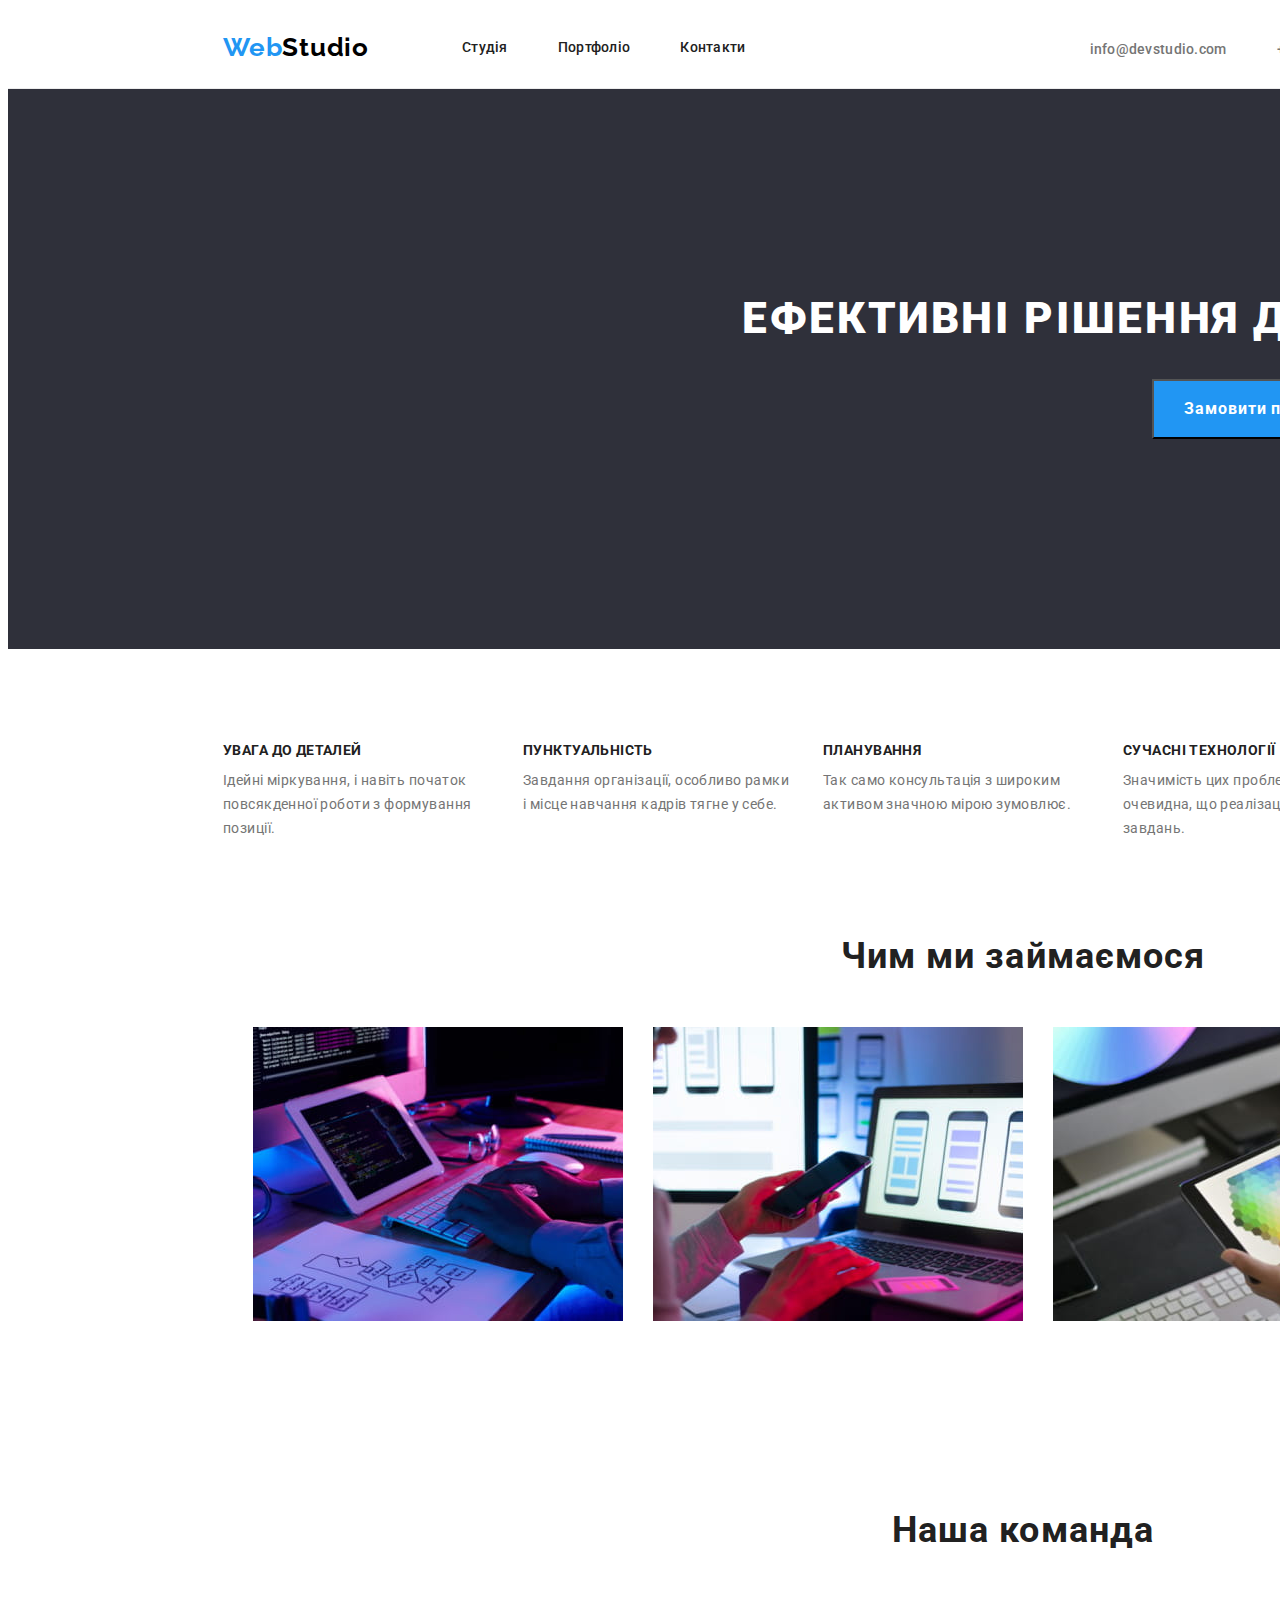
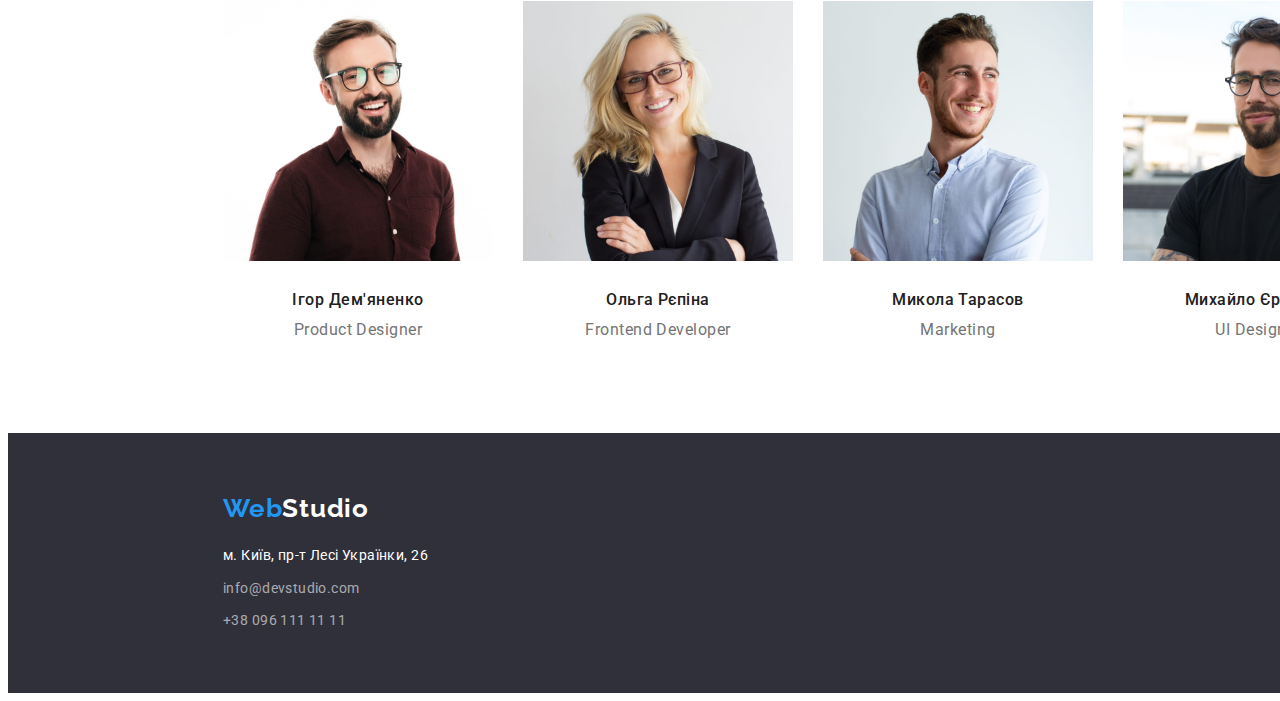
==== index.html @ ad3a3c1f "Add files via upload" ====
<!DOCTYPE html>
<html lang="uk">
<head>
    <meta charset="UTF-8">
    <meta http-equiv="X-UA-Compatible" content="IE=edge">
    <meta name="viewport" content="width=device-width, initial-scale=1.0">
    <title>WebStudio</title>
    <link rel="preconnect" href="https://fonts.googleapis.com">
    <link rel="preconnect" href="https://fonts.gstatic.com" crossorigin>
    <link href="https://fonts.googleapis.com/css2?family=Raleway:wght@700&family=Roboto:wght@400;500;700;900&display=swap" rel="stylesheet">
    <link rel="stylesheet" href="https://cdnjs.cloudflare.com/ajax/libs/modern-normalize/1.1.0/modern-normalize.min.css" 
        integrity="sha512-wpPYUAdjBVSE4KJnH1VR1HeZfpl1ub8YT/NKx4PuQ5NmX2tKuGu6U/JRp5y+Y8XG2tV+wKQpNHVUX03MfMFn9Q==" crossorigin="anonymous" referrerpolicy="no-referrer" />
    
    <link rel="stylesheet" href="./css/styles.css">
</head>
<body>
    <header class="header">
        <div class="container-head">
            <nav class="head-nav">
                <a href="./index.html" lang="en" class="hlogo logo link">Web<span class="logo-studio">Studio</span>
                </a>
                <ul class="site-nav list">
                    <li class="hli-it"> <a href="./index.html" class="site-nav-list-item link">Студія</a> </li>
                    <li class="hli-it"> <a href="./portfolio.html" class="site-nav-list-item link">Портфоліо</a> </li>
                    <li> <a href="#" class="site-nav-list-item link">Контакти</a> </li>
                </ul>
            </nav>
                <ul class="site-contacts list">
                    <li class="hli-it"><a href="mailto:info@devstudio.com" lang="en" class="site-contacts-items link">info@devstudio.com</a></li>
                    <li><a href="tel:+380961111111" class="site-contacts-items link">+38 096 111 11 11</a></li>
                </ul>
        </div>
    </header>
    <main>
        <section class="section-1 container-s1">
            <h1 class="section-1-text">Ефективні рішення для вашого бізнесу</h1>
            <button type="button" class="section-1-button">Замовити послугу</button>
        </section>
        <section class="section-2 container-s2">
            <h2 hidden>Про нас</h2>
            <ul class="list s2-content">
                <li class="s2-item">
                    <h3 class="section-2-h3">Увага до деталей</h3>
                    <p class="section-2-p">Ідейні міркування, і навіть початок повсякденної роботи з формування позиції.</p>
                </li>
                <li class="s2-item">
                    <h3 class="section-2-h3">Пунктуальність</h3>
                    <p class="section-2-p">Завдання організації, особливо рамки і місце навчання кадрів тягне у себе.</p>
                </li>
                <li class="s2-item">
                    <h3 class="section-2-h3">Планування</h3>
                    <p class="section-2-p">Так само консультація з широким активом значною мірою зумовлює.</p>
                </li>
                <li class="s2-item">
                    <h3 class="section-2-h3">Сучасні технології</h3>
                    <p class="section-2-p">Значимість цих проблем настільки очевидна, що реалізація планових завдань.</p>
                </li>
            </ul>
        </section>
        <section class="section-3 container-s3">
            <h2 class="section-h2">Чим ми займаємося</h2>
            <ul class="list s3-content">
                <li class="photo"><img src="./images/img.jpg" 
                        alt="Діяльність 1"
                        width="370"
                        height="294"
                        class="section-3-pic1"></li>
                <li class="photo"><img src="./images/img1.jpg" 
                        alt="Діяльність 2"
                        width="370"
                        height="294"
                        class="section-3-pic2"></li>
                <li class="photo"><img src="./images/img2.jpg" 
                        alt="Діяльність 3"
                        width="370"
                        height="294"
                        class="section-3-pic3"></li>
                </ul>
        </section>
        <section class="section-4 container-s4">
            <h2 class="section-h2">Наша команда</h2>
            <ul class="list s4-content">
                <li class="team-photo team-m">
                    <img src="./images/img3.jpg" 
                    alt="Ігор Дем'яненко"
                    width="270"
                    height="260">
                    <h3 class="section-4-h3">Ігор Дем'яненко</h3>
                    <p lang="en" class="section-4-p">Product Designer</p>
                </li>
                <li class="team-photo team-m">
                    <img src="./images/img4.jpg" 
                    alt="Ольга Рєпіна"
                    width="270"
                    height="260">
                    <h3 class="section-4-h3">Ольга Рєпіна</h3>
                    <p lang="en" class="section-4-p">Frontend Developer</p>
                </li>
                <li class="team-photo team-m">
                    <img src="./images/img5.jpg" 
                    alt="Микола Тарасов"
                    width="270"
                    height="260">
                    <h3 class="section-4-h3">Микола Тарасов</h3>
                    <p lang="en" class="section-4-p">Marketing</p>
                </li>
                <li class="team-photo team-m">
                    <img src="./images/img6.jpg" 
                    alt="Михайло Єрмаков"
                    width="270"
                    height="260">
                    <h3 class="section-4-h3">Михайло Єрмаков</h3>
                    <p lang="en" class="section-4-p">UI Designer</p>
                </li>
            </ul>
        </section>
    </main>
 <footer class="footer container-footer">
        <a href="./index.html" lang="en"  class="logo link">Web<span class="footer-logo">Studio</span> 
        </a>
        <address>   
            <ul class="list footer-items">
                <li class="limap">
                <a href="https://goo.gl/maps/Ua6PKikdqgDdwJNr5" target="_blank" 
                    rel="nofollow noreferrer noopener" class="link map">м. Київ, пр-т Лесі Українки, 26</a>
                </li>
                <li class="li-f-it"><a href="mailto:info@devstudio.com" class="footer-link link">info@devstudio.com</a></li>
                <li class="li-f-it"><a href="tel:+380961111111" class="footer-link link">+38 096 111 11 11</a></li>
            </ul>
        </address>
    </footer>
---- css/styles.css ----
:root {
    --hover: #188CE8;
    --htext: #212121;
    --web: #2196F3;
    --background1: #FFFFFF;
    --botbackground: #F5F4FA;
    --background2: #2F303A;
    --linktext: #757575;
    --background4: #f5f5f5;
}

ul,
ol {
    margin: 0;
    padding-left: 0;
    list-style: none;
}

p,
h1,
h2,
h3,
h4,
h5,
h6 {
    margin: 0;
}

button {
    cursor: pointer;
}

address{
    font-style: normal;
}

img{
    display: block;
}

body {
    background-color: #fff;
}

.list {
    list-style: none}

.link {
    text-decoration: none
}

.link:hover {
    color:#2196F3
}
.link:focus {
   color:#2196F3
}

/* Хедер  */

.container-head {
    width: 1600px;
    padding: 24px 215px 25px 215px;
    margin: 0 auto;
    border-bottom: 1px solid #ECECEC;

    display: flex;
}

.header {
    background-color: #ffffff;
}

.head-nav {
    display: flex;
    align-items: center;
}

.hlogo {
    margin-right: 93px;
}

.site-nav {
    display: flex;
}

.hli-it {
    margin-right: 50px;
}
.site-nav-list-item {
    font-family: 'Roboto', sans-serif;
    font-weight: 500;
    font-size: 14px;
    line-height: 1.14;
    letter-spacing: 0.02em;
    color:#212121
}
.logo {
    font-family: 'Raleway', sans-serif;
    font-weight: 700;
    font-size: 26px;
    line-height: 1.19;
    letter-spacing: 0.03em;
    color: #2196F3;

    border-left: 93px;
}

.logo-studio {
    color: #000;
}

.site-contacts {
    display: flex;
    margin-left: 344px;
    margin-top: 8px;
}

.site-contacts-items {
    font-family: 'Roboto', sans-serif;
    font-weight : 500;
    font-size: 14px;
    line-height: 1.14;
    letter-spacing: 0.02em;
    color: #757575;
}

/* Секція №1 */

.container-s1 {
    width: 1600px;
    padding-top: 200px;
    padding-bottom: 210px;
    padding-left: 452px;
    padding-right: 452px;
    margin: 0 auto;
}

.section-1 {
    background-color: #2f303a;
    
}
.section-1-text {
    font-family: 'Roboto', sans-serif;
    font-weight: 900;
    font-size: 44px;
    line-height: 1.36;
    text-align: center;
    letter-spacing: 0.06em;
    text-transform: uppercase;
    color: #FFFFFF;

    margin-bottom: 30px;
}
.section-1-button {
    width: 216px;
    height: 60px;
    background-color: #2196F3;
    font-family: 'Roboto', sans-serif;
    font-weight: 700;
    font-size: 16px;
    line-height: 1.88;
    letter-spacing: 0.06em;
    color: #FFFFFF;

    margin: 0 auto;
    display: block;
    cursor: pointer;
}
.section-1-button:hover{
    background-color: #188CE8;
}
.section-1-button:focus{
    background-color: #188CE8;
}

/*  Section #2  */

.s2-item {
    width: 270px;
    margin-right: 30px;
}

.container-s2 {
    width: 1600px;
    margin: 0 auto;
    padding: 94px 215px 0 215px;
}
.section-2-h3 {
    font-family: 'Roboto', sans-serif;
    font-weight: 700;
    font-size: 14px;
    line-height: 1.14;
    letter-spacing: 0.03em;
    text-transform: uppercase;

    color: #212121;
    margin-bottom: 10px;
}

.section-2-p {
    font-family: 'Roboto', sans-serif;
    font-size: 14px;
    line-height: 1.71;
    letter-spacing: 0.03em;

    color: #757575;
}

.s2-content {
    display: flex;
}
/* Section #3  */

.container-s3 {
    width: 1600px;
    padding: 94px 215px;
    margin: 0 auto;
}

.section-h2 {
    font-family: 'Roboto', sans-serif;
    font-weight: 700;
    font-size: 36px;
    line-height: 1.17;
    text-align: center;
    letter-spacing: 0.03em;

    color: #212121;

    margin-bottom: 50px;
}

.photo {
    width: 370px;
    margin-left: 30px;
}

.s3-content {
    display: flex;
}
/* Section #4  */

.container-s4 {
    width: 1600px;
    padding: 94px 215px;
    margin: 0 auto;
}

.team-m {
    width: 270px;
    margin-right: 30px;
}

.team-photo{
    background-color: #ffffff;
}

.section-4-h3 {
    font-family: 'Roboto', sans-serif;
    font-weight: 500;
    font-size: 16px;
    line-height: 1.18;
    text-align: center;
    letter-spacing: 0.03em;
    color: #212121;
    margin-top: 30px;;
}

.section-4-p {
    font-family: 'Roboto', sans-serif;
    line-height: 1.19;
    text-align: center;
    letter-spacing: 0.03em;

    color: #757575;
    margin-top: 10px;
}

.s4-content {
    display: flex;
}
/*   Footer   */

.container-footer {
    width: 1600px;
    padding-top: 60px;
    padding-bottom: 60px;
    padding-left: 215px;
    margin: 0 auto;
}
.footer {
    background-color: #2F303A;
}
.footer-logo {
    color: #fff;
}

.map {
    font-family: 'Roboto', sans-serif;
    font-style: normal;
    font-size: 14px;
    line-height: 1.71;
    letter-spacing: 0.03em;
    color: #FFFFFF;
}

.limap {
    margin-top: 20px;
}

.footer-link{
    font-family: 'Roboto', sans-serif;
    font-style: normal;
    font-size: 14px;
    line-height: 1.71;
    letter-spacing: 0.03em;
    color: rgba(255, 255, 255, 0.6);

    margin-top: 9px;
}

.footer-items {
    display: flex;
    flex-direction: column;
}
.li-f-it {
    margin-top: 9px;

}

/*  Portfolio   */

.portfolio-section-1 {
    background-color: #FFFFFF;
    width: 1170px;
    padding: 94px 215px;
    margin: 0 auto;
}

.portfolio-button {
    background-color: #F5F4FA;
    font-family: 'Roboto', sans-serif;
    font-weight: 500;
    font-size: 16px;
    line-height: 1.62;
    text-align: center;
    letter-spacing: 0.03em;
    color: #212121;
    cursor: pointer;

    border-radius: 4px;
    border: none;
    

    margin-right: 8px;
}

.portfolio-button:hover {
    background-color: #2196F3;
    font-family: 'Roboto', sans-serif;
    font-weight: 500;
    line-height: 1.63;
    text-align: center;
    letter-spacing: 0.03em;

    color: #FFFFFF;
}
.portfolio-button:focus {
    background-color: #2196F3;
    font-family: 'Roboto', sans-serif;
    font-weight: 500;
    line-height: 1.63;
    text-align: center;
    letter-spacing: 0.03em;

    color: #FFFFFF;
}

.port-but {
    padding-left: 512px;
    align-items: center;
    padding-top: 94px;
    padding-bottom: 94px;
    display:flex;
}

.port-imgs {
    display: flex;
    flex-wrap: wrap;
    border-bottom: 1px solid #EEEEEE;
}

.portphoto {
    margin-right: 30px;
}
.portphoto-t {
    margin-top: 30px;
}
.portfolio-text-h3 {
    font-family: 'Roboto', sans-serif;
    font-weight: 500;;
    font-weight: 700;
    font-size: 18px;
    line-height: 2.0;
    letter-spacing: 0.06em;
    color: #212121;
    margin-top: 20px;
}

.portfolio-text-p {
    font-family: 'Roboto', sans-serif;
    font-weight: 500;;
    line-height: 1.88;
    letter-spacing: 0.03em;
    color: #757575;
    margin-top: 4px;
    margin-bottom: 20px;
}
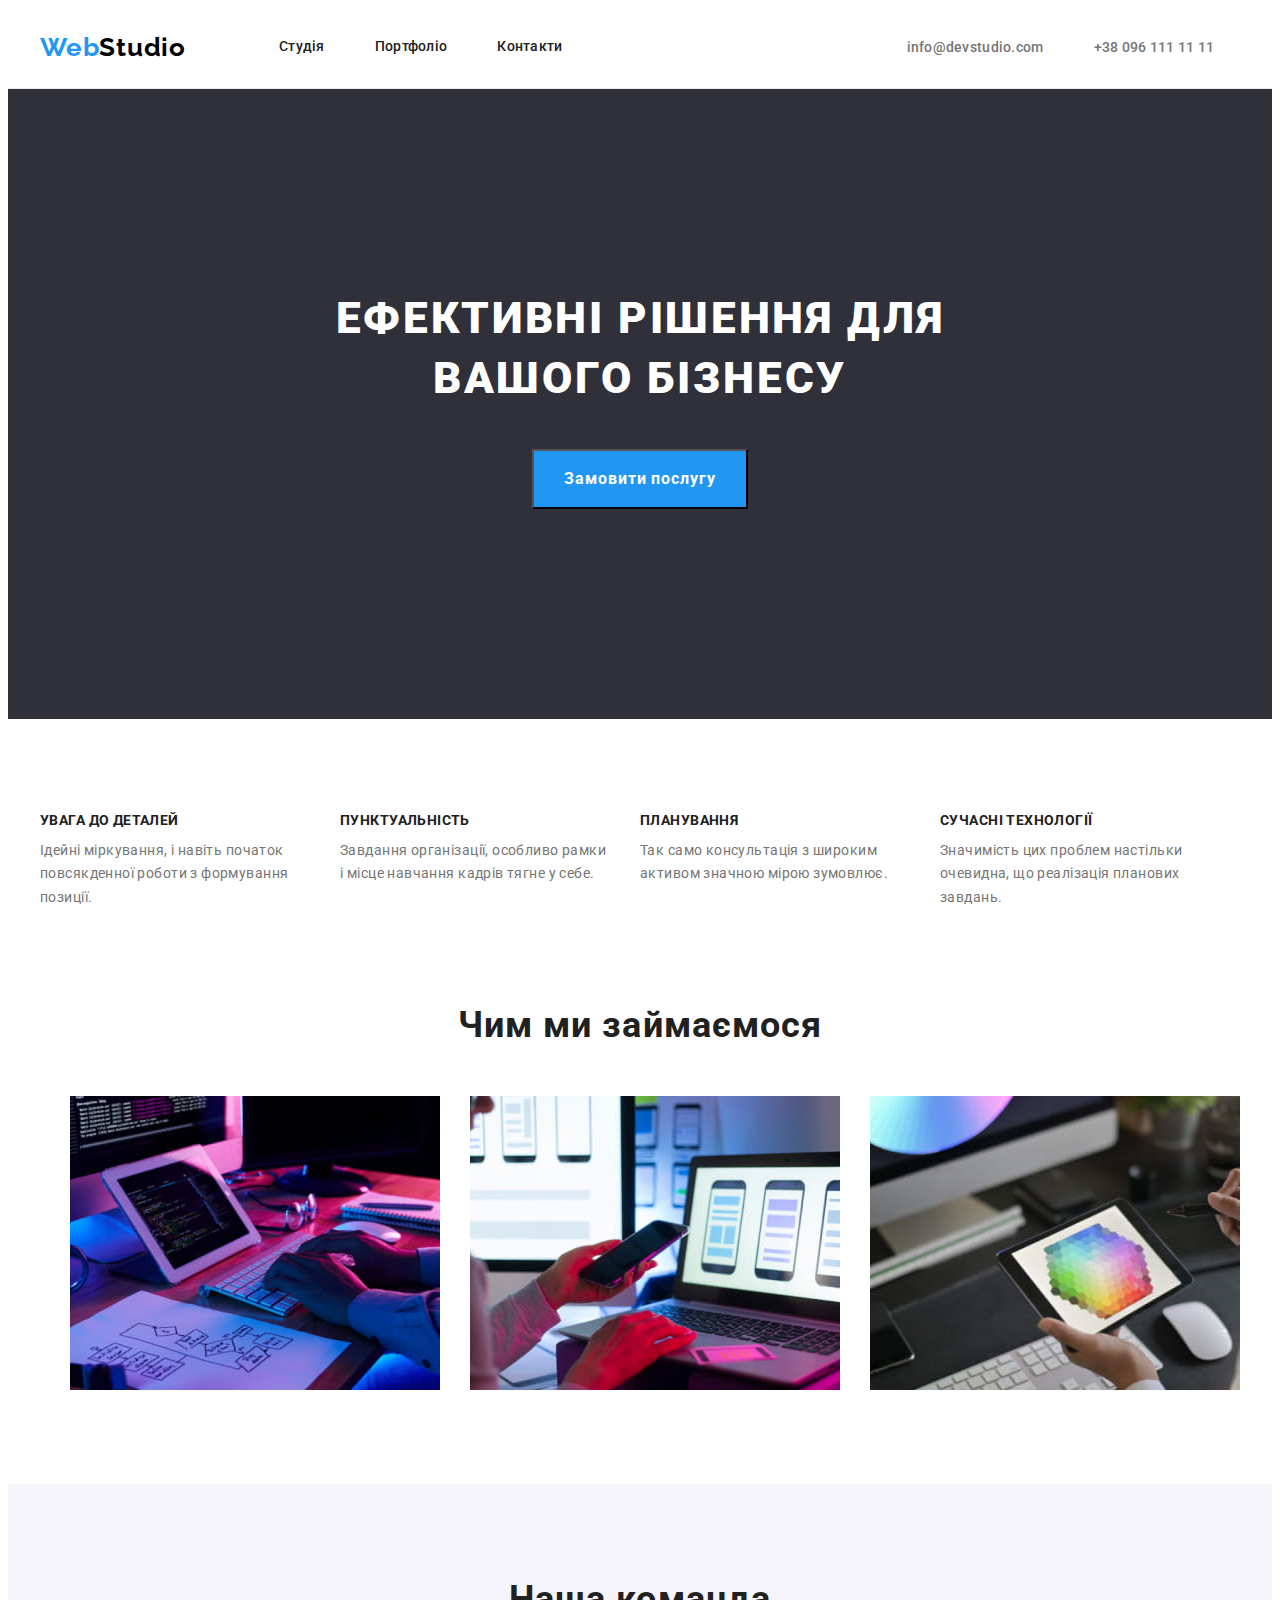
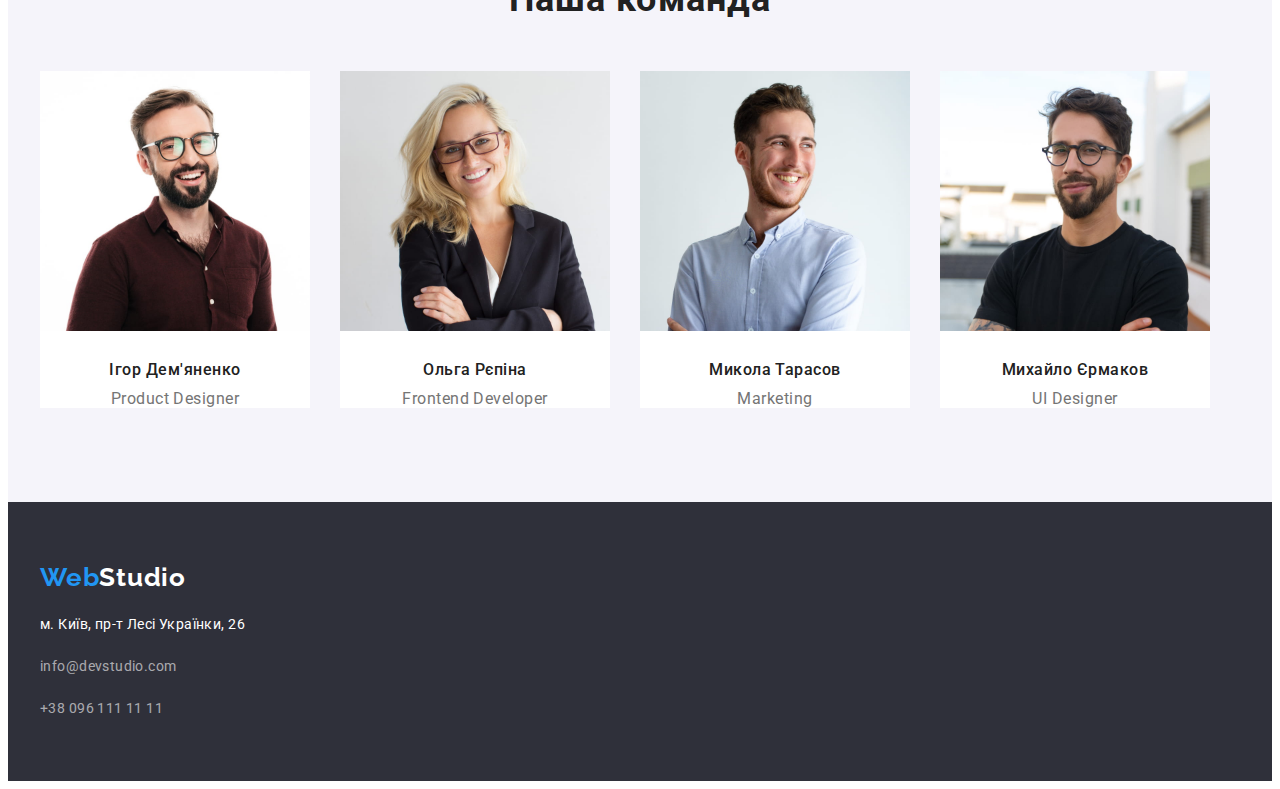
==== commit 8ae0e4fb: "Add files via upload" ====
--- a/index.html
+++ b/index.html
@@ -1,131 +1,143 @@
 <!DOCTYPE html>
 <html lang="uk">
-<head>
-    <meta charset="UTF-8">
-    <meta http-equiv="X-UA-Compatible" content="IE=edge">
-    <meta name="viewport" content="width=device-width, initial-scale=1.0">
-    <title>WebStudio</title>
-    <link rel="preconnect" href="https://fonts.googleapis.com">
-    <link rel="preconnect" href="https://fonts.gstatic.com" crossorigin>
-    <link href="https://fonts.googleapis.com/css2?family=Raleway:wght@700&family=Roboto:wght@400;500;700;900&display=swap" rel="stylesheet">
-    <link rel="stylesheet" href="https://cdnjs.cloudflare.com/ajax/libs/modern-normalize/1.1.0/modern-normalize.min.css" 
-        integrity="sha512-wpPYUAdjBVSE4KJnH1VR1HeZfpl1ub8YT/NKx4PuQ5NmX2tKuGu6U/JRp5y+Y8XG2tV+wKQpNHVUX03MfMFn9Q==" crossorigin="anonymous" referrerpolicy="no-referrer" />
-    
-    <link rel="stylesheet" href="./css/styles.css">
-</head>
-<body>
-    <header class="header">
-        <div class="container-head">
-            <nav class="head-nav">
-                <a href="./index.html" lang="en" class="hlogo logo link">Web<span class="logo-studio">Studio</span>
+    <head>
+        <meta charset="UTF-8">
+        <meta http-equiv="X-UA-Compatible" content="IE=edge">
+        <meta name="viewport" content="width=device-width, initial-scale=1.0">
+        <title>WebStudio</title>
+        <link rel="preconnect" href="https://fonts.googleapis.com">
+        <link rel="preconnect" href="https://fonts.gstatic.com" crossorigin>
+        <link href="https://fonts.googleapis.com/css2?family=Raleway:wght@700&family=Roboto:wght@400;500;700;900&display=swap" rel="stylesheet">
+        <link rel="stylesheet" href="https://cdnjs.cloudflare.com/ajax/libs/modern-normalize/1.1.0/modern-normalize.min.css" 
+            integrity="sha512-wpPYUAdjBVSE4KJnH1VR1HeZfpl1ub8YT/NKx4PuQ5NmX2tKuGu6U/JRp5y+Y8XG2tV+wKQpNHVUX03MfMFn9Q==" crossorigin="anonymous" referrerpolicy="no-referrer" />
+        
+        <link rel="stylesheet" href="./css/styles.css">
+    </head>
+    <body>
+        <header class="header">
+            <div class="container headcont">
+                <nav class="head-nav">
+                    <a href="./index.html" lang="en" class="hlogo logo link">Web<span class="logo-studio">Studio</span>
+                    </a>
+                    <ul class="site-nav list">
+                        <li class="hli-it"> <a href="./index.html" class="site-nav-list-item link">Студія</a> </li>
+                        <li class="hli-it"> <a href="./portfolio.html" class="site-nav-list-item link">Портфоліо</a> </li>
+                        <li> <a href="#" class="site-nav-list-item link">Контакти</a> </li>
+                    </ul>
+                </nav>
+                    <ul class="site-contacts list">
+                        <li class="hli-it"><a href="mailto:info@devstudio.com" lang="en" class="site-contacts-items link">info@devstudio.com</a></li>
+                        <li><a href="tel:+380961111111" class="site-contacts-items link">+38 096 111 11 11</a></li>
+                    </ul>
+            </div>
+        </header>
+        <main>
+            <section class="section-1">
+                <div class="container container-s1">
+                    <h1 class="section-1-text">Ефективні рішення для вашого бізнесу</h1>
+                    <button type="button" class="section-1-button">Замовити послугу</button>
+                </div>
+                </section>
+            <section class="section-2">
+                <div class="container container-s2">
+                    <h2 hidden>Про нас</h2>
+                    <ul class="list s2-content">
+                        <li class="s2-item">
+                            <h3 class="section-2-h3">Увага до деталей</h3>
+                            <p class="section-2-p">Ідейні міркування, і навіть початок повсякденної роботи з формування позиції.</p>
+                        </li>
+                        <li class="s2-item">
+                            <h3 class="section-2-h3">Пунктуальність</h3>
+                            <p class="section-2-p">Завдання організації, особливо рамки і місце навчання кадрів тягне у себе.</p>
+                        </li>
+                        <li class="s2-item">
+                            <h3 class="section-2-h3">Планування</h3>
+                            <p class="section-2-p">Так само консультація з широким активом значною мірою зумовлює.</p>
+                        </li>
+                        <li class="s2-item">
+                            <h3 class="section-2-h3">Сучасні технології</h3>
+                            <p class="section-2-p">Значимість цих проблем настільки очевидна, що реалізація планових завдань.</p>
+                        </li>
+                    </ul>
+                </div>
+            </section>
+            <section class="section-3">
+                <div class="container container-s3">
+                    <h2 class="section-h2">Чим ми займаємося</h2>
+                    <ul class="list s3-content">
+                        <li class="photo"><img src="./images/img.jpg" 
+                                alt="Діяльність 1"
+                                width="370"
+                                height="294"
+                                class="section-3-pic1"></li>
+                        <li class="photo"><img src="./images/img1.jpg" 
+                                alt="Діяльність 2"
+                                width="370"
+                                height="294"
+                                class="section-3-pic2"></li>
+                        <li class="photo"><img src="./images/img2.jpg" 
+                                alt="Діяльність 3"
+                                width="370"
+                                height="294"
+                                class="section-3-pic3"></li>
+                        </ul>
+                    </div>
+            </section>
+            <section class="section-4">
+                <div class="container container-s4">
+                    <h2 class="section-h2">Наша команда</h2>
+                    <ul class="list s4-content">
+                        <li class="team-photo team-m">
+                            <img src="./images/img3.jpg" 
+                            alt="Ігор Дем'яненко"
+                            width="270"
+                            height="260">
+                            <h3 class="section-4-h3">Ігор Дем'яненко</h3>
+                            <p lang="en" class="section-4-p">Product Designer</p>
+                        </li>
+                        <li class="team-photo team-m">
+                            <img src="./images/img4.jpg" 
+                            alt="Ольга Рєпіна"
+                            width="270"
+                            height="260">
+                            <h3 class="section-4-h3">Ольга Рєпіна</h3>
+                            <p lang="en" class="section-4-p">Frontend Developer</p>
+                        </li>
+                        <li class="team-photo team-m">
+                            <img src="./images/img5.jpg" 
+                            alt="Микола Тарасов"
+                            width="270"
+                            height="260">
+                            <h3 class="section-4-h3">Микола Тарасов</h3>
+                            <p lang="en" class="section-4-p">Marketing</p>
+                        </li>
+                        <li class="team-photo team-m">
+                            <img src="./images/img6.jpg" 
+                            alt="Михайло Єрмаков"
+                            width="270"
+                            height="260">
+                            <h3 class="section-4-h3">Михайло Єрмаков</h3>
+                            <p lang="en" class="section-4-p">UI Designer</p>
+                        </li>
+                    </ul>
+                </section>
+            </section>
+        </main>
+        <footer class="footer container-footer">
+            <div class="container">
+                <a href="./index.html" lang="en"  class="logo link">Web<span class="footer-logo">Studio</span> 
                 </a>
-                <ul class="site-nav list">
-                    <li class="hli-it"> <a href="./index.html" class="site-nav-list-item link">Студія</a> </li>
-                    <li class="hli-it"> <a href="./portfolio.html" class="site-nav-list-item link">Портфоліо</a> </li>
-                    <li> <a href="#" class="site-nav-list-item link">Контакти</a> </li>
-                </ul>
-            </nav>
-                <ul class="site-contacts list">
-                    <li class="hli-it"><a href="mailto:info@devstudio.com" lang="en" class="site-contacts-items link">info@devstudio.com</a></li>
-                    <li><a href="tel:+380961111111" class="site-contacts-items link">+38 096 111 11 11</a></li>
-                </ul>
-        </div>
-    </header>
-    <main>
-        <section class="section-1 container-s1">
-            <h1 class="section-1-text">Ефективні рішення для вашого бізнесу</h1>
-            <button type="button" class="section-1-button">Замовити послугу</button>
-        </section>
-        <section class="section-2 container-s2">
-            <h2 hidden>Про нас</h2>
-            <ul class="list s2-content">
-                <li class="s2-item">
-                    <h3 class="section-2-h3">Увага до деталей</h3>
-                    <p class="section-2-p">Ідейні міркування, і навіть початок повсякденної роботи з формування позиції.</p>
-                </li>
-                <li class="s2-item">
-                    <h3 class="section-2-h3">Пунктуальність</h3>
-                    <p class="section-2-p">Завдання організації, особливо рамки і місце навчання кадрів тягне у себе.</p>
-                </li>
-                <li class="s2-item">
-                    <h3 class="section-2-h3">Планування</h3>
-                    <p class="section-2-p">Так само консультація з широким активом значною мірою зумовлює.</p>
-                </li>
-                <li class="s2-item">
-                    <h3 class="section-2-h3">Сучасні технології</h3>
-                    <p class="section-2-p">Значимість цих проблем настільки очевидна, що реалізація планових завдань.</p>
-                </li>
-            </ul>
-        </section>
-        <section class="section-3 container-s3">
-            <h2 class="section-h2">Чим ми займаємося</h2>
-            <ul class="list s3-content">
-                <li class="photo"><img src="./images/img.jpg" 
-                        alt="Діяльність 1"
-                        width="370"
-                        height="294"
-                        class="section-3-pic1"></li>
-                <li class="photo"><img src="./images/img1.jpg" 
-                        alt="Діяльність 2"
-                        width="370"
-                        height="294"
-                        class="section-3-pic2"></li>
-                <li class="photo"><img src="./images/img2.jpg" 
-                        alt="Діяльність 3"
-                        width="370"
-                        height="294"
-                        class="section-3-pic3"></li>
-                </ul>
-        </section>
-        <section class="section-4 container-s4">
-            <h2 class="section-h2">Наша команда</h2>
-            <ul class="list s4-content">
-                <li class="team-photo team-m">
-                    <img src="./images/img3.jpg" 
-                    alt="Ігор Дем'яненко"
-                    width="270"
-                    height="260">
-                    <h3 class="section-4-h3">Ігор Дем'яненко</h3>
-                    <p lang="en" class="section-4-p">Product Designer</p>
-                </li>
-                <li class="team-photo team-m">
-                    <img src="./images/img4.jpg" 
-                    alt="Ольга Рєпіна"
-                    width="270"
-                    height="260">
-                    <h3 class="section-4-h3">Ольга Рєпіна</h3>
-                    <p lang="en" class="section-4-p">Frontend Developer</p>
-                </li>
-                <li class="team-photo team-m">
-                    <img src="./images/img5.jpg" 
-                    alt="Микола Тарасов"
-                    width="270"
-                    height="260">
-                    <h3 class="section-4-h3">Микола Тарасов</h3>
-                    <p lang="en" class="section-4-p">Marketing</p>
-                </li>
-                <li class="team-photo team-m">
-                    <img src="./images/img6.jpg" 
-                    alt="Михайло Єрмаков"
-                    width="270"
-                    height="260">
-                    <h3 class="section-4-h3">Михайло Єрмаков</h3>
-                    <p lang="en" class="section-4-p">UI Designer</p>
-                </li>
-            </ul>
-        </section>
-    </main>
- <footer class="footer container-footer">
-        <a href="./index.html" lang="en"  class="logo link">Web<span class="footer-logo">Studio</span> 
-        </a>
-        <address>   
-            <ul class="list footer-items">
-                <li class="limap">
-                <a href="https://goo.gl/maps/Ua6PKikdqgDdwJNr5" target="_blank" 
-                    rel="nofollow noreferrer noopener" class="link map">м. Київ, пр-т Лесі Українки, 26</a>
-                </li>
-                <li class="li-f-it"><a href="mailto:info@devstudio.com" class="footer-link link">info@devstudio.com</a></li>
-                <li class="li-f-it"><a href="tel:+380961111111" class="footer-link link">+38 096 111 11 11</a></li>
-            </ul>
-        </address>
-    </footer>
+                <address class="limap">   
+                    <ul class="list footer-items">
+                        <li class="">
+                        <a href="https://goo.gl/maps/Ua6PKikdqgDdwJNr5" target="_blank" 
+                            rel="nofollow noreferrer noopener" class="link map">м. Київ, пр-т Лесі Українки, 26</a>
+                        </li>
+                        <li class="li-f-it"><a href="mailto:info@devstudio.com" class="footer-link link">info@devstudio.com</a></li>
+                        <li class="li-f-it"><a href="tel:+380961111111" class="footer-link link">+38 096 111 11 11</a></li>
+                    </ul>
+                </address>
+            </div>
+        </footer>
+    </body>
+</html>
--- a/css/styles.css
+++ b/css/styles.css
@@ -43,10 +43,12 @@
 }
 
 .list {
-    list-style: none}
+    list-style: none;
+}
 
 .link {
-    text-decoration: none
+    text-decoration: none;
+    display: block;
 }
 
 .link:hover {
@@ -56,19 +58,22 @@
    color:#2196F3
 }
 
+.container {
+    width: 1200px;
+    padding: 0 15px;
+    margin: 0 auto;
+}
+
 /* Хедер  */
 
-.container-head {
-    width: 1600px;
-    padding: 24px 215px 25px 215px;
-    margin: 0 auto;
-    border-bottom: 1px solid #ECECEC;
-
-    display: flex;
-}
-
+.headcont {
+    padding-top: 24px;
+    padding-bottom: 25px;
+    display: flex;
+}
 .header {
     background-color: #ffffff;
+    border-bottom: 1px solid #ECECEC;
 }
 
 .head-nav {
@@ -95,6 +100,7 @@
     letter-spacing: 0.02em;
     color:#212121
 }
+
 .logo {
     font-family: 'Raleway', sans-serif;
     font-weight: 700;
@@ -103,7 +109,6 @@
     letter-spacing: 0.03em;
     color: #2196F3;
 
-    border-left: 93px;
 }
 
 .logo-studio {
@@ -112,8 +117,8 @@
 
 .site-contacts {
     display: flex;
+    margin-top: 8px;
     margin-left: 344px;
-    margin-top: 8px;
 }
 
 .site-contacts-items {
@@ -128,19 +133,16 @@
 /* Секція №1 */
 
 .container-s1 {
-    width: 1600px;
     padding-top: 200px;
     padding-bottom: 210px;
-    padding-left: 452px;
-    padding-right: 452px;
-    margin: 0 auto;
 }
 
 .section-1 {
     background-color: #2f303a;
-    
-}
+}
+
 .section-1-text {
+    width: 696px;
     font-family: 'Roboto', sans-serif;
     font-weight: 900;
     font-size: 44px;
@@ -150,7 +152,7 @@
     text-transform: uppercase;
     color: #FFFFFF;
 
-    margin-bottom: 30px;
+    margin: 0 auto;
 }
 .section-1-button {
     width: 216px;
@@ -164,6 +166,7 @@
     color: #FFFFFF;
 
     margin: 0 auto;
+    margin-top: 40px;
     display: block;
     cursor: pointer;
 }
@@ -182,9 +185,7 @@
 }
 
 .container-s2 {
-    width: 1600px;
-    margin: 0 auto;
-    padding: 94px 215px 0 215px;
+    padding-top: 94px;
 }
 .section-2-h3 {
     font-family: 'Roboto', sans-serif;
@@ -213,9 +214,8 @@
 /* Section #3  */
 
 .container-s3 {
-    width: 1600px;
-    padding: 94px 215px;
-    margin: 0 auto;
+    padding: 94px 0;
+
 }
 
 .section-h2 {
@@ -241,10 +241,11 @@
 }
 /* Section #4  */
 
+.section-4 {
+    background-color: #F5F4FA;
+}
 .container-s4 {
-    width: 1600px;
-    padding: 94px 215px;
-    margin: 0 auto;
+    padding: 94px 0;
 }
 
 .team-m {
@@ -283,11 +284,8 @@
 /*   Footer   */
 
 .container-footer {
-    width: 1600px;
     padding-top: 60px;
     padding-bottom: 60px;
-    padding-left: 215px;
-    margin: 0 auto;
 }
 .footer {
     background-color: #2F303A;
@@ -333,9 +331,7 @@
 
 .portfolio-section-1 {
     background-color: #FFFFFF;
-    width: 1170px;
-    padding: 94px 215px;
-    margin: 0 auto;
+    padding: 94px 0;
 }
 
 .portfolio-button {
@@ -351,8 +347,7 @@
 
     border-radius: 4px;
     border: none;
-    
-
+    padding: 6px 25px;
     margin-right: 8px;
 }
 
@@ -378,25 +373,34 @@
 }
 
 .port-but {
-    padding-left: 512px;
     align-items: center;
     padding-top: 94px;
     padding-bottom: 94px;
     display:flex;
+    justify-content: center;
 }
 
 .port-imgs {
     display: flex;
+    justify-content: center;
     flex-wrap: wrap;
-    border-bottom: 1px solid #EEEEEE;
-}
+    margin-top: 30px;
+} 
 
 .portphoto {
     margin-right: 30px;
 }
 .portphoto-t {
+    margin-right: 30px;
     margin-top: 30px;
 }
+
+.phototext {
+    padding: 20px 24px;
+    border: 1px solid #EEEEEE;
+    border-top: none;
+}
+
 .portfolio-text-h3 {
     font-family: 'Roboto', sans-serif;
     font-weight: 500;;
@@ -405,7 +409,6 @@
     line-height: 2.0;
     letter-spacing: 0.06em;
     color: #212121;
-    margin-top: 20px;
 }
 
 .portfolio-text-p {
@@ -415,5 +418,4 @@
     letter-spacing: 0.03em;
     color: #757575;
     margin-top: 4px;
-    margin-bottom: 20px;
-}
+}
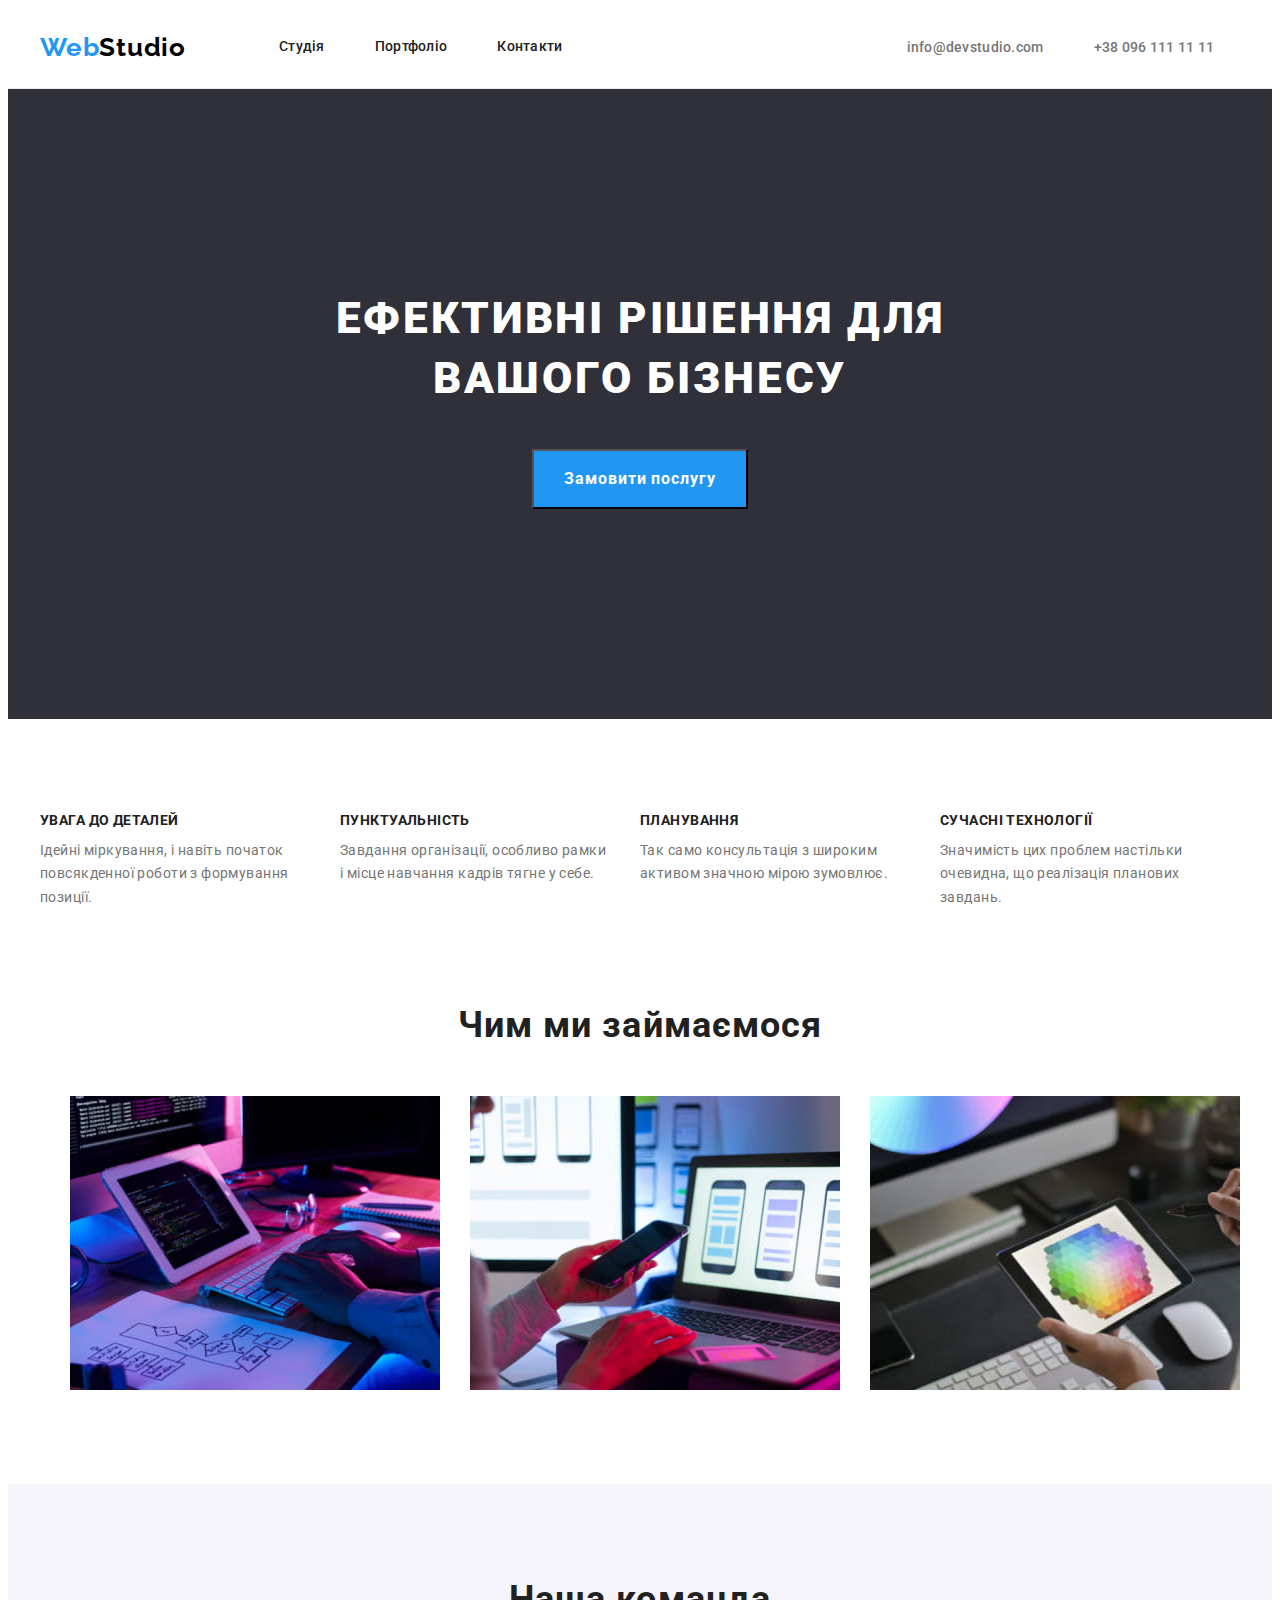
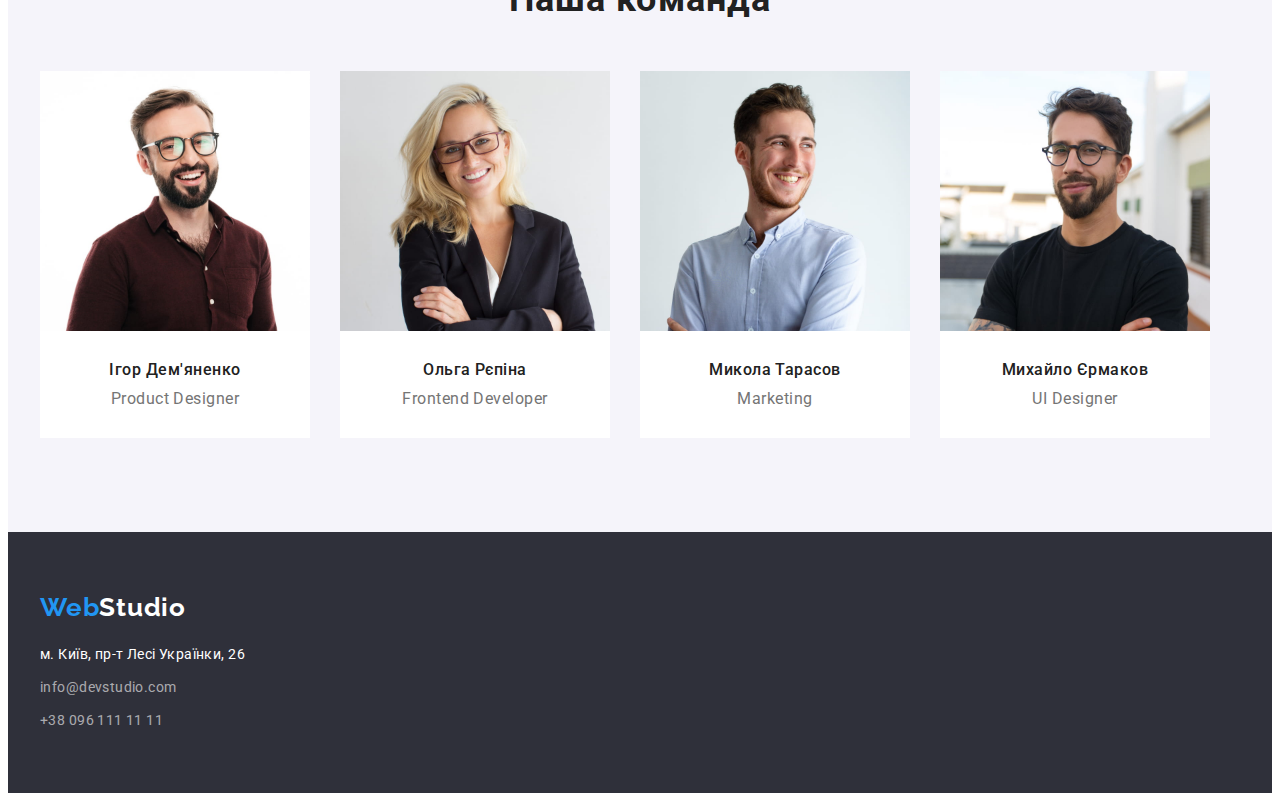
==== commit ebd78218: "Add files via upload" ====
--- a/index.html
+++ b/index.html
@@ -32,14 +32,14 @@
             </div>
         </header>
         <main>
-            <section class="section-1">
-                <div class="container container-s1">
+            <section class="section-1 container-s1">
+                <div class="container">
                     <h1 class="section-1-text">Ефективні рішення для вашого бізнесу</h1>
                     <button type="button" class="section-1-button">Замовити послугу</button>
                 </div>
                 </section>
-            <section class="section-2">
-                <div class="container container-s2">
+            <section class="section-2 container-s2">
+                <div class="container">
                     <h2 hidden>Про нас</h2>
                     <ul class="list s2-content">
                         <li class="s2-item">
@@ -61,8 +61,8 @@
                     </ul>
                 </div>
             </section>
-            <section class="section-3">
-                <div class="container container-s3">
+            <section class="section-3 container-s3">
+                <div class="container">
                     <h2 class="section-h2">Чим ми займаємося</h2>
                     <ul class="list s3-content">
                         <li class="photo"><img src="./images/img.jpg" 
@@ -83,8 +83,8 @@
                         </ul>
                     </div>
             </section>
-            <section class="section-4">
-                <div class="container container-s4">
+            <section class="section-4 container-s4">
+                <div class="container">
                     <h2 class="section-h2">Наша команда</h2>
                     <ul class="list s4-content">
                         <li class="team-photo team-m">
--- a/css/styles.css
+++ b/css/styles.css
@@ -67,13 +67,13 @@
 /* Хедер  */
 
 .headcont {
-    padding-top: 24px;
-    padding-bottom: 25px;
     display: flex;
 }
 .header {
     background-color: #ffffff;
     border-bottom: 1px solid #ECECEC;
+    padding-top: 24px;
+    padding-bottom: 25px;
 }
 
 .head-nav {
@@ -215,7 +215,6 @@
 
 .container-s3 {
     padding: 94px 0;
-
 }
 
 .section-h2 {
@@ -276,6 +275,7 @@
 
     color: #757575;
     margin-top: 10px;
+    margin-bottom: 30px;
 }
 
 .s4-content {
@@ -314,8 +314,6 @@
     line-height: 1.71;
     letter-spacing: 0.03em;
     color: rgba(255, 255, 255, 0.6);
-
-    margin-top: 9px;
 }
 
 .footer-items {
@@ -374,8 +372,6 @@
 
 .port-but {
     align-items: center;
-    padding-top: 94px;
-    padding-bottom: 94px;
     display:flex;
     justify-content: center;
 }
@@ -384,16 +380,9 @@
     display: flex;
     justify-content: center;
     flex-wrap: wrap;
-    margin-top: 30px;
+    margin-top: 50px;
+    gap: 30px;
 } 
-
-.portphoto {
-    margin-right: 30px;
-}
-.portphoto-t {
-    margin-right: 30px;
-    margin-top: 30px;
-}
 
 .phototext {
     padding: 20px 24px;
